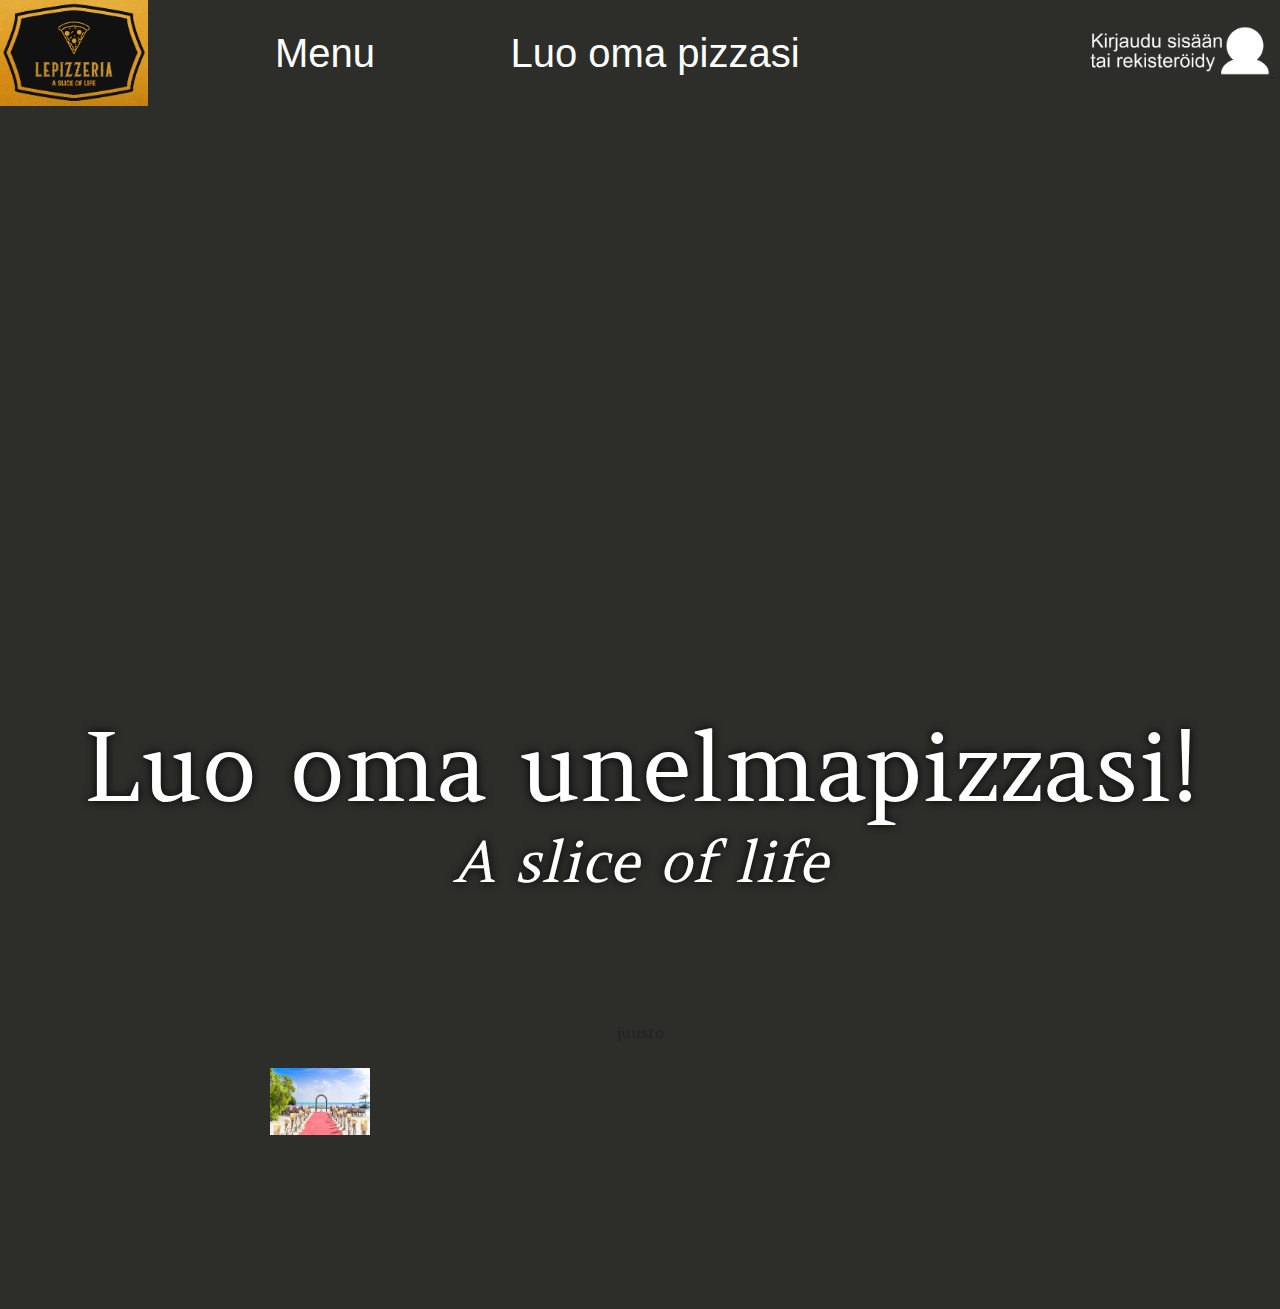
==== site/create_pizza.html @ 6f0106f1 "Update create_pizza.html" ====
<!DOCTYPE html>
<html lang="en">
  <head>
    <meta charset="UTF-8">
    <title>LePizzeria</title>
    <link rel="stylesheet" type="text/css" href="css_main/theme.css"> 
    <link rel="stylesheet" type="text/css" href="./icons/css/all.min.css"> 
    <link href="https://fonts.googleapis.com/css2?family=Aboreto&display=swap" rel="stylesheet">
    <meta name="viewport" content="width=device-width, initial-scale=1">
  </head>
  <body>
    <div class="row">
      <div class="leftCorner">
        <a href="index.html">
          <img src="img/LePizzeriaJPG_2.jpg" width="148" height="106"/>
        </a>
      </div>
      <button class="MenuButton" onclick="HandleEvent('home')">Menu</button>
      <button class="CreateButton" onclick='window-location.replace("create_pizza.html")'>Luo oma pizzasi</button>
      <div id="logged_in_page" class="row_right">
        <p id="username-text">null</p>
        &nbsp;
        &nbsp;
        &nbsp;
        &nbsp;
        <button id="log-out-button" onClick='HandleEvent("log_out")'>&nbsp;&nbsp;&nbsp;&nbsp;&nbsp;&nbsp;&nbsp;&nbsp;&nbsp;&nbsp;&nbsp;&nbsp;</button>
        &nbsp;
        <br>
        <p></p>
      </div>
      <div id="log_in_link" class="row_right">
        <p style="background-color: rgb(73, 73, 73);"></p>     
        <a href="log_in.html">
          <img src="img/user-account-icon.jpg" width="182" height="50">
        </a>
        &nbsp;
        <p style="background-color: rgb(73, 73, 73);"></p>
      </div>
    </div>
    <header class="header">
      <h1 class="heading">
        Luo oma unelmapizzasi!
        <i class="heading-subtext"> A slice of life</i>
      </h1>
    </header> 
    <div class="background1"> 
      <p>juusto</p>
      <div class="leftAlign">
        <img src="img/resort.jpeg" width="100" heigth="100"/>
      </div>
    </div>
    <section class="section">
      <h2 class="sub-heading"></h2>
      <div class="details">
      </div>
      <div class="details">
      </div>
      <div class="details">
      
        <p></p></p>
        <p></p>
      </div>
      <div class="details">
        <p></p>
        <p></p>
      </div>
      <div class="details">
        <p></p>
        <p></p>
      </div>
    </section>
    <script src="js/main.js"></script>
    <script src="./js/smooth-scroll.polyfills.min.js"></script>
    <script defer>
      var scroll = new SmoothScroll('a[href*="#"]');
      var rsvpButton = document.getElementById('rsvpButton')
      rsvpButton.addEventListener('click',hideButton,false);

      function hideButton() {
        rsvpButton.style.display = 'none';
      }   
    </script>
  </body>
</html>
---- site/css_main/theme.css ----
@import url('https://fonts.googleapis.com/css2?family=Aboreto&family=Amethysta&display=swap');

*{
    font-size: 16px;
    color: #222;
}
html, body{
    background-color: #2D2D2A;
    margin: 0;
    height: 100vh;
    text-align: center;
    font-family: "Amethysta", serif;
}
.row {
    display: flex;
    flex-direction: row;
    justify-content: flex-end;
    align-items: center;
    background-color: #2D2D2A;
    background-size: 100px 106px;
    position: relative;
    width: auto;
    height: 106px;
    padding-left: 148px; 
}

.center {
    align-items: center;
}
.pmenu {
    font-size: 40px;
}
.row2 {
    display: flex;
    gap:50px;
    padding-left: 80px;

}

#deliveryDiv {
    width: auto;
    margin: 0 auto;
    box-sizing: border-box;
    padding: 10px;
    margin-bottom: 10px;
}

.normal-text {
    font-size: xx-large;
}

.smaller-text {
    font-size: x-large;
}

.big {
    font-size: 70px;
}

.orange-bg {
    background-color: orange;
}

.image-text-section {
    display: flex;
    flex-direction: row;
    background-color: orange;
}

.image-container,
.text-container {
    flex: 1;
    padding: 20px;
}

.leftAlign,
.rightAlign {
    width: 50%; 
    height: auto;
    box-sizing: border-box;
    padding: 10px;
}

.rightAlign {
    position: relative; 
    text-align: center; 
}

.rightAlign h1 {
    position: absolute;
    top: 50%;
    left: 50%;
    transform: translate(-50%, -50%);
    margin: 0;
    width: 100%;
    font-size: large;
}

.row_right {
    position: absolute;
    bottom: -14px;
    height: 110px;
}

.leftCorner {
    position: absolute;
    top: 0;
    left: 0;
    width: 148px;
    height: 106px;
    cursor: pointer;
}

.MenuButton,
.CreateButton {
    position: absolute;
    top: 1;
    height: 110px;
    border: none;
    border-radius: 10px;
    cursor: pointer;
    font-size: 40px;
    color: white;
}

.MenuButton {
    left: 175px;
    background-color: transparent;
    width: 300px;
}

.CreateButton {
    left: 500px;
    background-color: transparent;
    width: 310px;
}

#username-text {
    color: white;
    font-size: large;
}

#log-out-button {
    background-image: url(../img/Log_out_button.png);
    background-size: cover;
    background-color: rgb(73, 73, 73);;
    border: none;
    width: 125px;
    height: 40px;
    cursor: pointer;
}

.header{
    background-image: url(https://recipesblob.oetker.fi/assets/935bd3d912cf4142a6e456a592f60551/1272x764/hurtig-og-nem-pizza-web.webp);
    background-repeat: no-repeat;
    background-position: 50% 60%;
    background-attachment: scroll;
    background-size: cover;
    height: 40vh;
    margin: 0;
    padding-top: 60vh;
}
.heading {
    color: #ffffff;
    display: block;
    font-family: 'Amethysta', cursive;
    font-size: 6em;
    font-weight: normal;
    text-shadow: 0 0 10px #000;
}
.heading-subtext{
    color: #fff;
    display: block;
    font-family: 'Amethysta', cursive;
    font-size: .6em;
}
.fixed-button{
    background: rgba(20,20,20,.5);
    border-radius: 1em;
    bottom: 1em;
    color: white;
    font-weight: bold;
    padding: 1em;
    position: fixed;
    right: 1em;
    text-decoration: none;
    z-index: 9999;
}
.fixed-button::after{
    content: "\25BE";
    display: block;
    font-size: 28px;
    line-height: 0;
    margin-bottom: 6px;
    margin-top: 10px;
    text-align: center;
}
.fixed-button:active,
.fixed-button:hover{
    background: rgba(20,20,20,.9);
}
.section{
    margin: 0 auto;
    max-width: 600px;
    padding: 1em 2.4em;
}
.sub-heading{
    font-family: 'Amethysta', cursive;
    font-size: 3em;
    margin-top: 2em;
}
.details{
    margin: 0 auto 8em;
}
.details-heading{
    font-weight: bold;
    text-transform: uppercase;
}
.fas {
    font-size: 3em;
    opacity: .8;
}
.resort-image{
    width: 100%
}

.button_link {
    background-color: transparent;
    color: blue;
    border: 0px;
    cursor: pointer;
}

.loader {
    position: absolute;
    left: 50%;
    top: 50%;
    z-index: 1;
    margin: -76px 0 0 -76px;
    border: 16px solid transparent;
    border-top: 16px solid black;
    border-radius: 50%;
    width: 120px;
    height: 120px;
    animation: spin 1.5s linear infinite;
}
.pmenu {
    font-size: 40px;
}
.row2 {
    display: flex;
    gap:50px;
    padding-left: 80px;

}
@keyframes spin {
    0% { transform: rotate(0deg); }
    100% { transform: rotate(360deg); }
}

@media only screen and (max-width: 600px) {
    .heading {
        font-size: 4em;
    }
  }
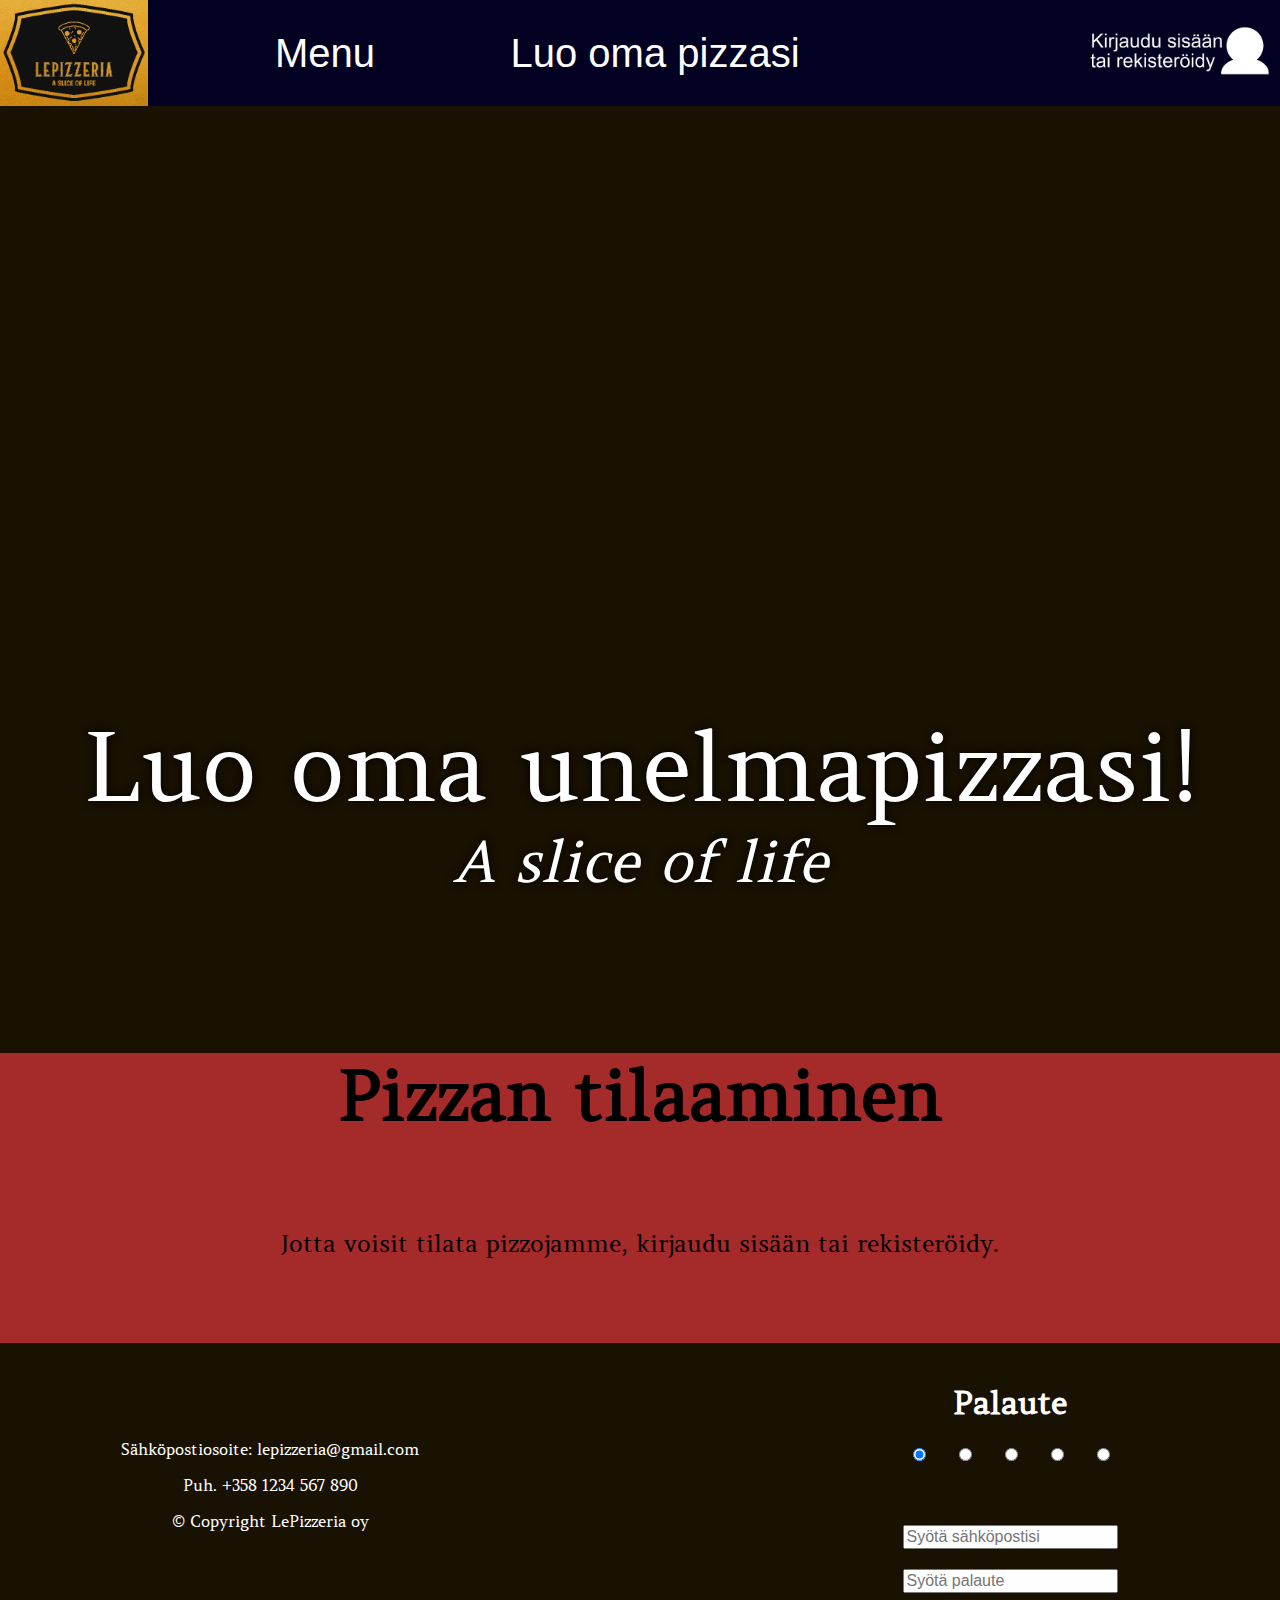
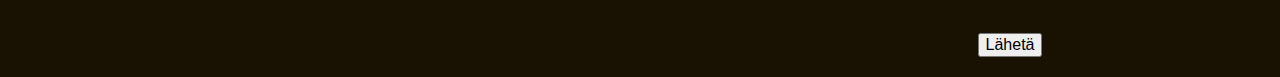
==== commit 1a12e782: "fixes" ====
--- a/site/create_pizza.html
+++ b/site/create_pizza.html
@@ -15,7 +15,7 @@
           <img src="img/LePizzeriaJPG_2.jpg" width="148" height="106"/>
         </a>
       </div>
-      <button class="MenuButton" onclick="HandleEvent('home')">Menu</button>
+      <button class="MenuButton" onclick="HandleEvent('menu')">Menu</button>
       <button class="CreateButton" onclick='window-location.replace("create_pizza.html")'>Luo oma pizzasi</button>
       <div id="logged_in_page" class="row_right">
         <p id="username-text">null</p>
@@ -43,32 +43,109 @@
         <i class="heading-subtext"> A slice of life</i>
       </h1>
     </header> 
-    <div class="background1"> 
-      <p>juusto</p>
-      <div class="leftAlign">
-        <img src="img/resort.jpeg" width="100" heigth="100"/>
+    <section class="center" style="background-color: brown;">
+      <h1 class="big">Pizzan tilaaminen</h1>
+      <br>
+      <form id="pizza_form_1" onsubmit="return false">
+          <p class="normal-text">Valitse pizza</p>
+          <select id="pizza_order_dropdown" name="pizzas" size="1"'>
+              <option value="null" selected>Valitse pizza</option>
+              <option value="pizza_1" >Napoletana</option>
+              <option value="pizza_2">Margherita</option>
+              <option value="pizza_3">Al taglio</option>
+              <option value="pizza_4">Caprese</option>
+              <option value="pizza_5">Alla diavola</option>
+          </select>
+          <p class="normal-text">Valitse määrä</p>
+          <input id="amount_field" type="number" value="1" placeholder="Syötä määrä"/>
+          <p class="normal-text">Erityisruokavaliot</p>
+          <input id="gluten-free" type="checkbox" name="gluten-free"/>
+          <label for="gluten-free">Gluteeniton pohja (+2€)</label>
+          <p class="normal-text">Lisätiedot</p>
+          <input style="width: 350px;" id="additional" type="text" value="" placeholder="Haluatko esim. lisätäytteitä tai juoman?" />
+          <br>
+          <br>
+          <br>
+          <input type="submit" onclick='HandleEvent("order_pizza_next")' value="Seuraava">
+      </form>
+
+      <div id="pizza_form_3" style="display: none;">
+          <p class="normal-text">Yhteenveto</p>
+          <p class="smaller-text" id="item"></p>
+          <p class="smaller-text" id="amount_final"></p>
+          <p class="smaller-text" id="special"></p>
+          <p class="smaller-text" id="total"></p>
+          <br>
+          <p class="smaller-text" id="delivery-time"></p>
+          <br>
+          <button onclick="HandleEvent('Order')">Lisää ostoskoriin</button>
       </div>
+
+      <div id="loader" class="loader" style="display: none;"></div>
+
+      <div id="order-finish" style="display: none;">
+        <p class="smaller-text">Tilaus lisättiin ostoskoriin onnistuneesti</p>
+        <button class="button_link" onclick="window-location.replace('ostoskori.html')">Ostoskoriin</button>
+        <br>
+        <br>
+        <button class="button_link" onclick="window-location.replace('index.html')">Palaa takaisin</button>
+      </div>
+
+      <div id="not_logged_in" style="display: none;">
+        <p class="smaller-text">Jotta voisit tilata pizzojamme, kirjaudu sisään tai rekisteröidy.</p>
+      </div>
+      <br>
+      <br>
+      <br>
+  </section>
+  <section class="feedback-section">
+    <div class="text-container1">
+      <br>
+      <br>
+      <br>
+      <p style="color:white"> Sähköpostiosoite: lepizzeria@gmail.com</p> 
+      <p style="color:white"> Puh. +358 1234 567 890</p> 
+      <p style="color:white"> © Copyright LePizzeria oy</p> 
     </div>
-    <section class="section">
-      <h2 class="sub-heading"></h2>
-      <div class="details">
-      </div>
-      <div class="details">
-      </div>
-      <div class="details">
-      
-        <p></p></p>
-        <p></p>
-      </div>
-      <div class="details">
-        <p></p>
-        <p></p>
-      </div>
-      <div class="details">
-        <p></p>
-        <p></p>
-      </div>
-    </section>
+    <div class="text-container2">
+      <h1></h1>
+      <h1 class="normal-text" style="color:white" >Palaute</h1>
+      <form class="feedback" onsubmit="HandleEvent('sendfeedback')">
+        <div class="rating">
+          <input type="radio" id="1" name="rating" value="1" onchange="handleRatingChange(1)" checked>
+          <label for="1" title="1 star"></label>
+          &nbsp;
+          &nbsp;
+          <input type="radio" id="2" name="rating" value="2" onchange="handleRatingChange(2)">
+          <label for="2" title="2 star"></label>
+          &nbsp;
+          &nbsp;
+          <input type="radio" id="3" name="rating" value="3" onchange="handleRatingChange(3)">
+          <label for="3" title="3 star"></label>
+          &nbsp;
+          &nbsp;
+          <input type="radio" id="4" name="rating" value="4" onchange="handleRatingChange(4)">
+          <label for="4" title="4 star"></label>
+          &nbsp;
+          &nbsp;
+          <input type="radio" id="5" name="rating" value="5" onchange="handleRatingChange(5)">
+          <label for="5" title="5 star"></label>
+        </div>
+        <br>
+        <br>
+        <br>
+        <input type="email" required id="sahkoposti" placeholder="Syötä sähköpostisi" onchange="HandleEvent('hidetext')">
+        <br>
+        <br>
+        <input type="text" id="viesti" value="" placeholder="Syötä palaute" onchange="HandleEvent('hidetext')">
+        <br>
+        
+        <br>
+        <br>
+        <input type="submit" value="Lähetä" > 
+      </form>
+    </div>
+  </section>
     <script src="js/main.js"></script>
     <script src="./js/smooth-scroll.polyfills.min.js"></script>
     <script defer>
--- a/site/css_main/theme.css
+++ b/site/css_main/theme.css
@@ -2,10 +2,10 @@
 
 *{
     font-size: 16px;
-    color: #222;
+    color: black;
 }
 html, body{
-    background-color: #2D2D2A;
+    background-color: #191102;
     margin: 0;
     height: 100vh;
     text-align: center;
@@ -16,25 +16,21 @@
     flex-direction: row;
     justify-content: flex-end;
     align-items: center;
-    background-color: #2D2D2A;
+    background-color: #020122;
     background-size: 100px 106px;
     position: relative;
     width: auto;
     height: 106px;
     padding-left: 148px; 
 }
+.sticky {
+    position: sticky;
+    top: 0;
+    width: 100%;
+}
 
 .center {
     align-items: center;
-}
-.pmenu {
-    font-size: 40px;
-}
-.row2 {
-    display: flex;
-    gap:50px;
-    padding-left: 80px;
-
 }
 
 #deliveryDiv {
@@ -64,13 +60,46 @@
 .image-text-section {
     display: flex;
     flex-direction: row;
-    background-color: orange;
+    background-color: #191102;
+}
+.image-text-section2 {
+    display: flex;
+    flex-direction: row;
+    background-color: #510D0A;
 }
 
 .image-container,
 .text-container {
     flex: 1;
     padding: 20px;
+
+}
+.text-container {
+  text-align: left;
+  padding-left: 220px;
+    
+}
+.feedback-section {
+    background-color: #191102;
+    display: flex;
+    flex-direction: row;
+    
+}
+.feedback {
+    align-items: center;
+    text-align: center;
+    left: 200px;   
+}
+
+
+.text-container1,
+.text-container2 {
+    flex: 1;
+    padding: 20px;
+
+}
+.text-container2 {
+  padding-left: 220px;
 }
 
 .leftAlign,
@@ -97,6 +126,7 @@
 }
 
 .row_right {
+    position: inherit;
     position: absolute;
     bottom: -14px;
     height: 110px;
@@ -143,7 +173,7 @@
 #log-out-button {
     background-image: url(../img/Log_out_button.png);
     background-size: cover;
-    background-color: rgb(73, 73, 73);;
+    background-color: #020122;
     border: none;
     width: 125px;
     height: 40px;
@@ -249,17 +279,29 @@
 }
 .row2 {
     display: flex;
-    gap:50px;
-    padding-left: 80px;
+    flex-direction: row;
+    width: auto;
+    height: auto;
+}
+.pvalinta {
+    color:white;
 
 }
 @keyframes spin {
     0% { transform: rotate(0deg); }
     100% { transform: rotate(360deg); }
 }
-
+.pimg {
+    flex: 1;
+    padding: auto;
+    width: auto;
+    min-width: 50px;
+}
+.virhelahetys {
+    color:rgb(255, 120, 57);
+}
 @media only screen and (max-width: 600px) {
     .heading {
         font-size: 4em;
     }
-  }
+  }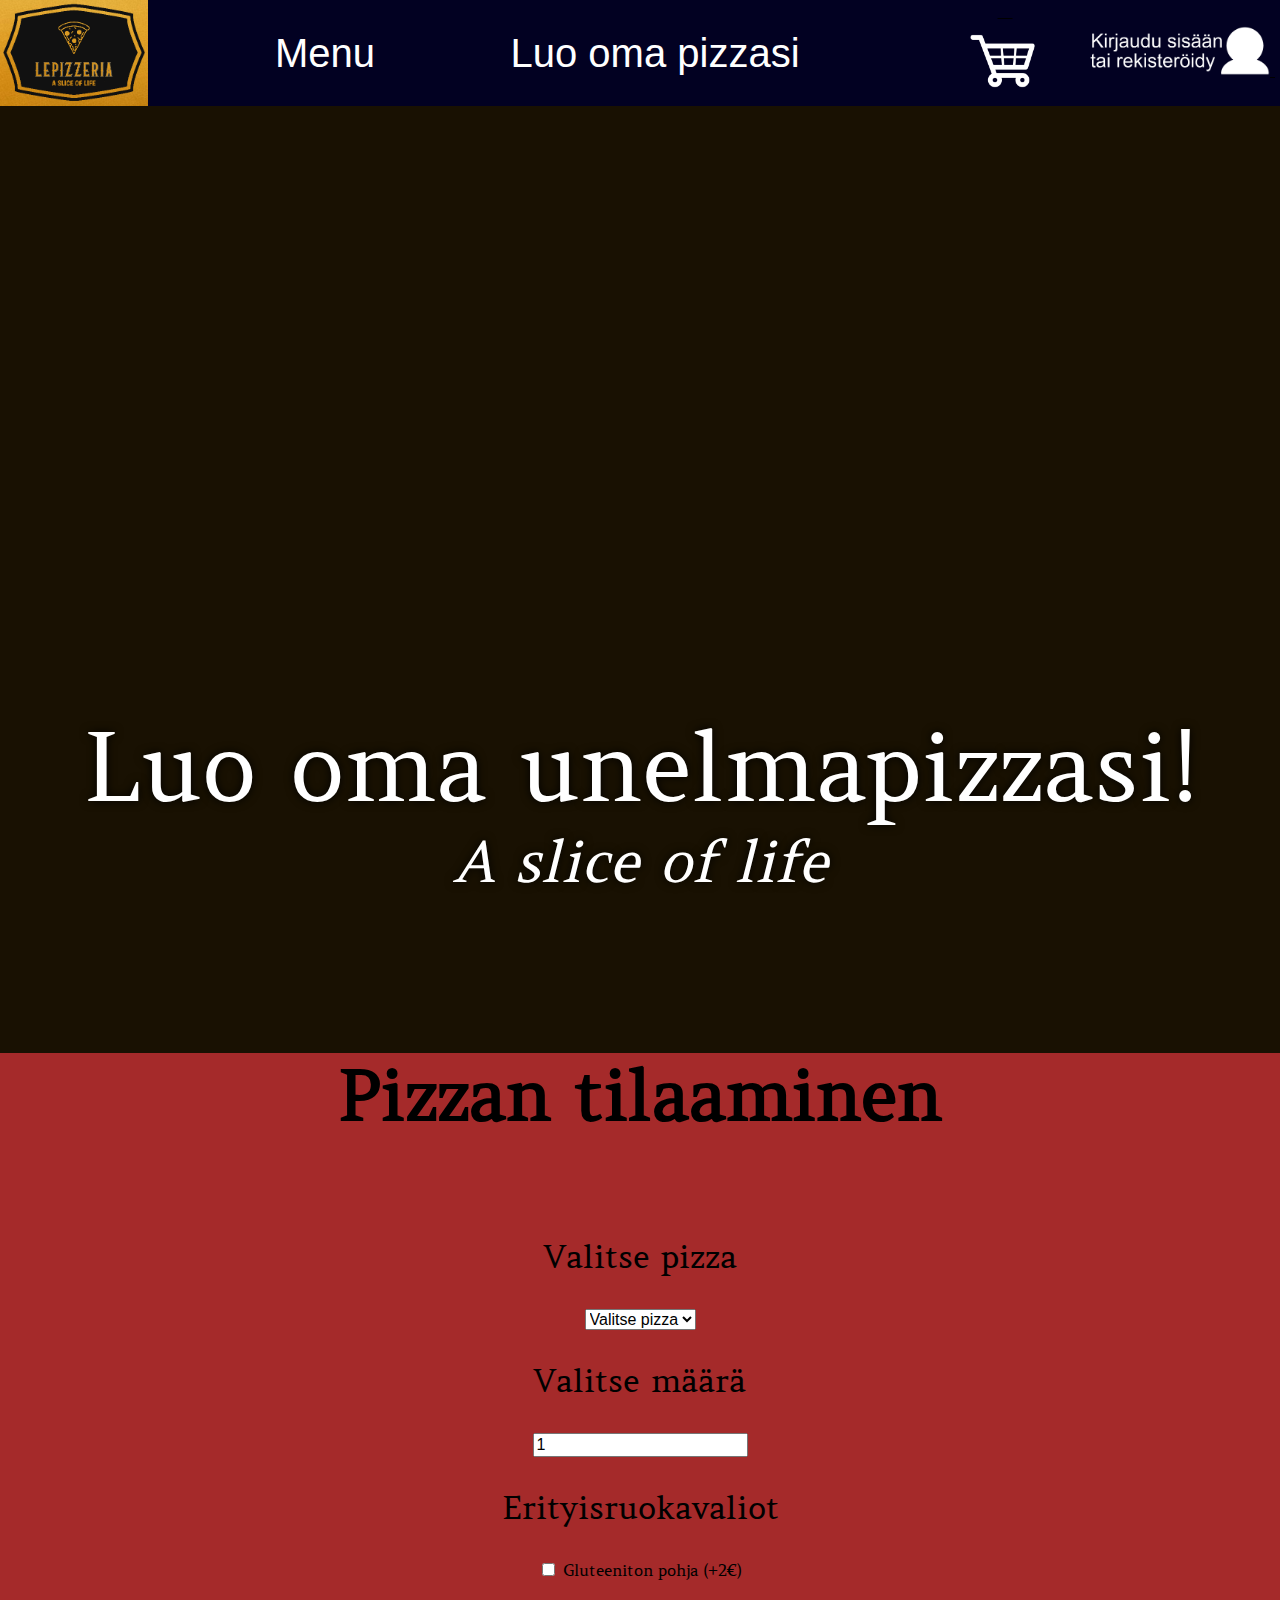
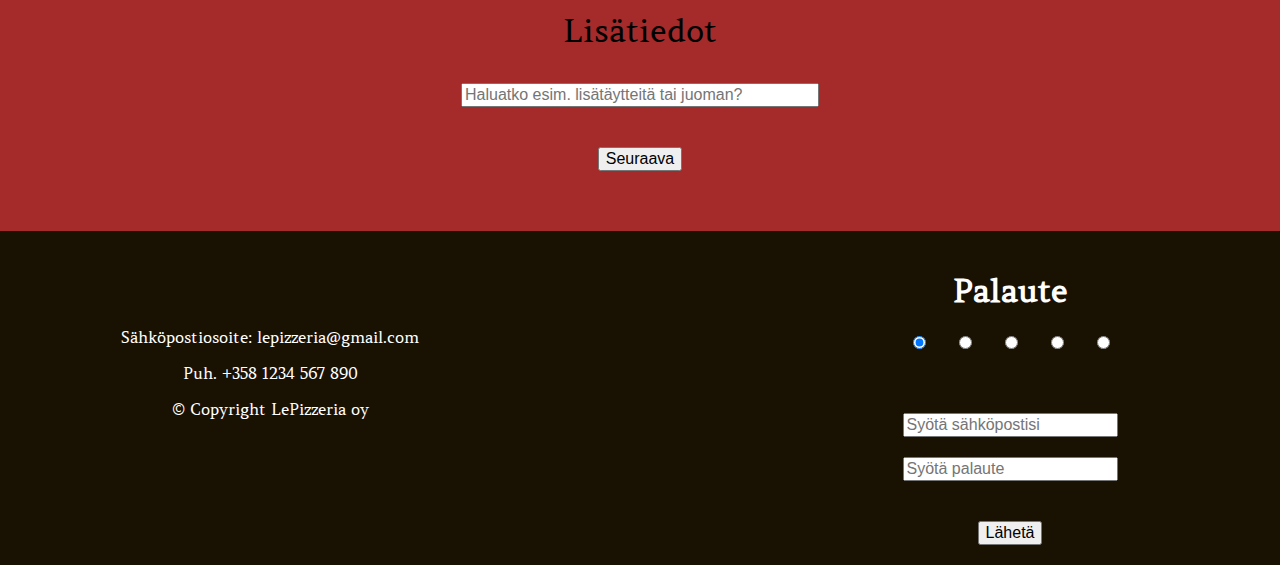
==== commit 034cabc3: "Fixes" ====
--- a/site/create_pizza.html
+++ b/site/create_pizza.html
@@ -17,6 +17,36 @@
       </div>
       <button class="MenuButton" onclick="HandleEvent('menu')">Menu</button>
       <button class="CreateButton" onclick='window-location.replace("create_pizza.html")'>Luo oma pizzasi</button>
+      <a href="ostoskori.html" style="cursor: pointer;">
+        &nbsp;
+        &nbsp;
+        <div id="amount_text" style="color: white; font-size: large; line-height: 50%;"></div>
+        <img src="img/Cart.png" width="80px" height="80px">
+      </a>
+      &nbsp;
+      &nbsp;
+      &nbsp;
+      &nbsp;
+      &nbsp;
+      &nbsp;
+      &nbsp;
+      &nbsp;
+      &nbsp;
+      &nbsp;
+      &nbsp;
+      &nbsp;
+      &nbsp;
+      &nbsp;
+      &nbsp;
+      &nbsp;
+      &nbsp;
+      &nbsp;
+      &nbsp;
+      &nbsp;
+      &nbsp;
+      &nbsp;
+      &nbsp;
+      &nbsp;
       <div id="logged_in_page" class="row_right">
         <p id="username-text">null</p>
         &nbsp;
@@ -110,7 +140,7 @@
     <div class="text-container2">
       <h1></h1>
       <h1 class="normal-text" style="color:white" >Palaute</h1>
-      <form class="feedback" onsubmit="HandleEvent('sendfeedback')">
+      <form class="feedback" onsubmit="sendfeedback()">
         <div class="rating">
           <input type="radio" id="1" name="rating" value="1" onchange="handleRatingChange(1)" checked>
           <label for="1" title="1 star"></label>
@@ -134,10 +164,10 @@
         <br>
         <br>
         <br>
-        <input type="email" required id="sahkoposti" placeholder="Syötä sähköpostisi" onchange="HandleEvent('hidetext')">
+        <input type="email" required id="sahkoposti" placeholder="Syötä sähköpostisi">
         <br>
         <br>
-        <input type="text" id="viesti" value="" placeholder="Syötä palaute" onchange="HandleEvent('hidetext')">
+        <input type="text" id="viesti" value="" placeholder="Syötä palaute">
         <br>
         
         <br>
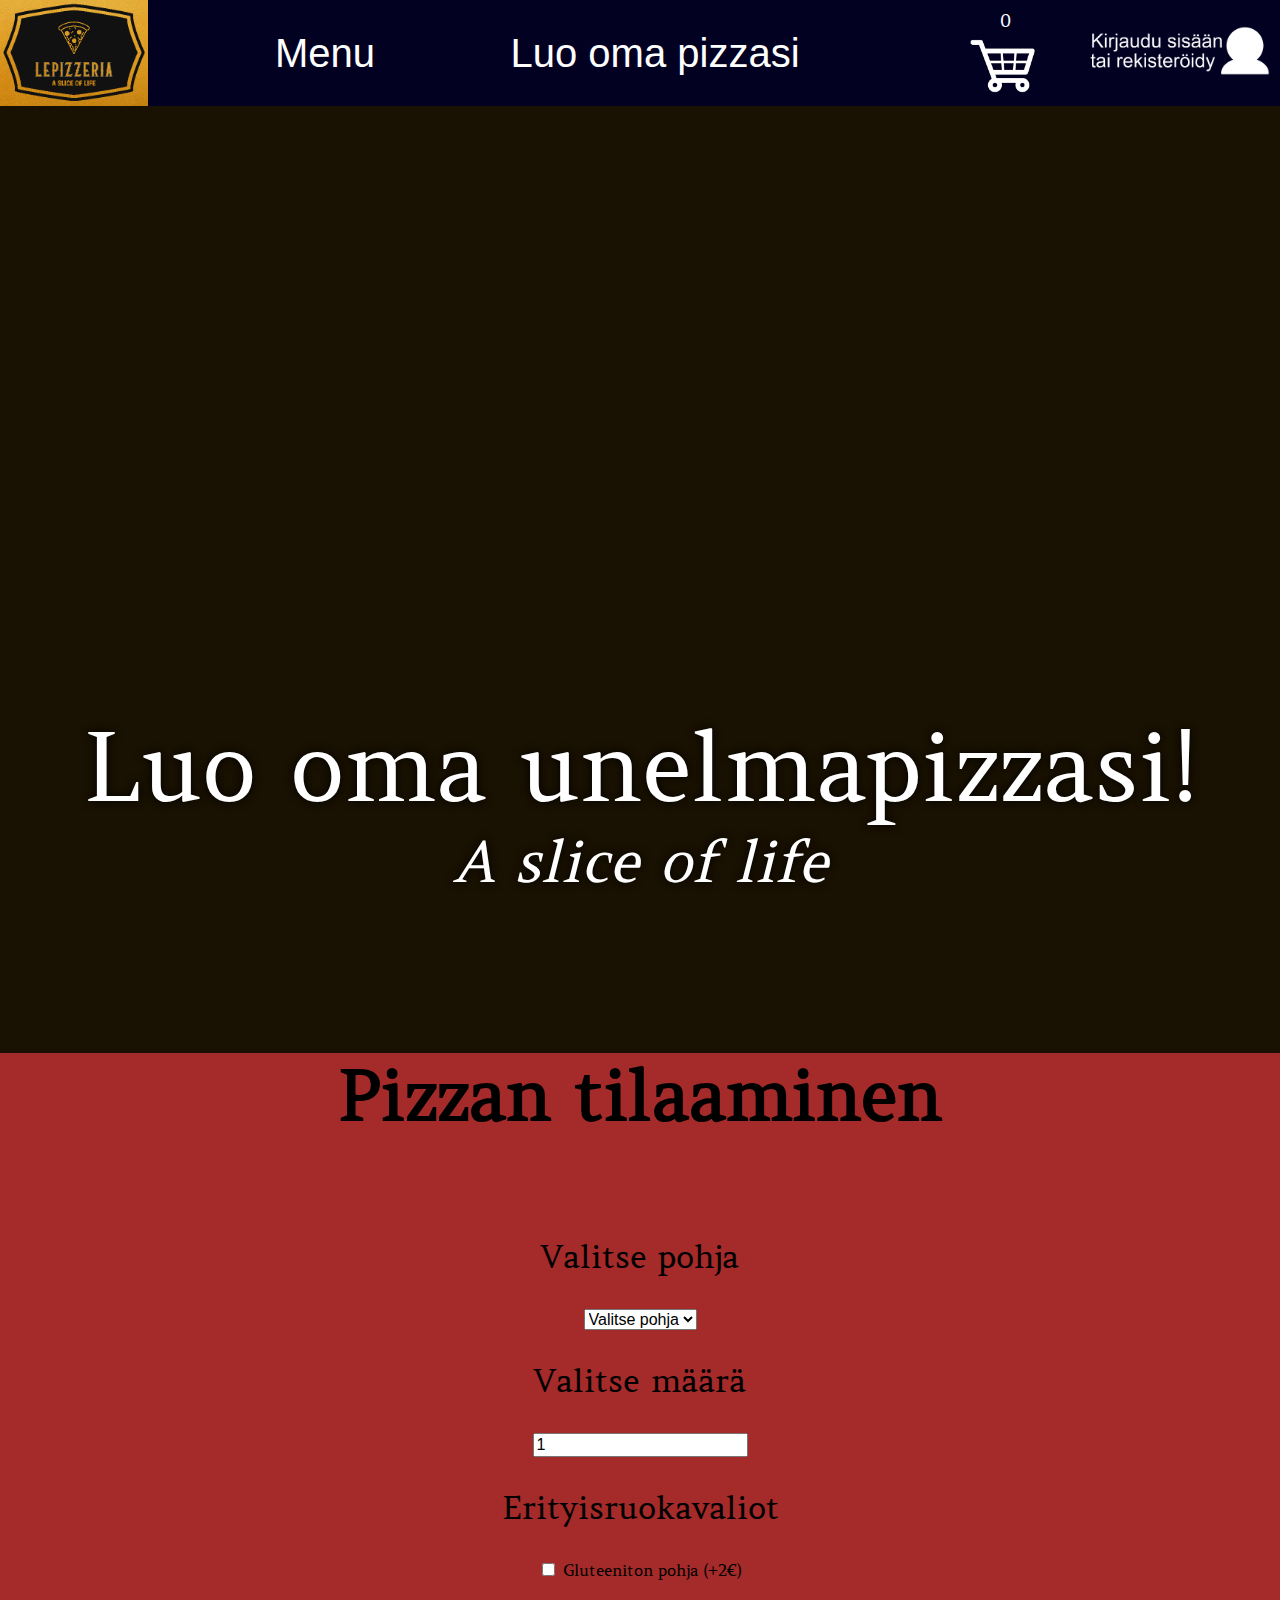
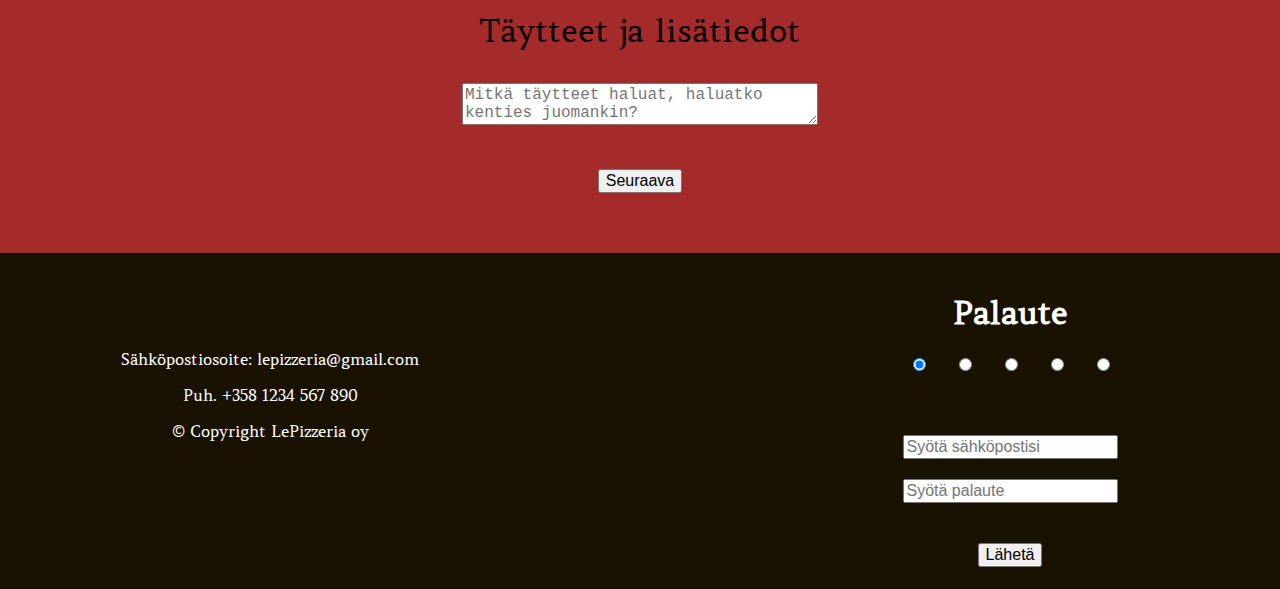
==== commit 9d7f1e56: "update" ====
--- a/site/create_pizza.html
+++ b/site/create_pizza.html
@@ -77,26 +77,23 @@
       <h1 class="big">Pizzan tilaaminen</h1>
       <br>
       <form id="pizza_form_1" onsubmit="return false">
-          <p class="normal-text">Valitse pizza</p>
+          <p class="normal-text">Valitse pohja</p>
           <select id="pizza_order_dropdown" name="pizzas" size="1"'>
-              <option value="null" selected>Valitse pizza</option>
-              <option value="pizza_1" >Napoletana</option>
-              <option value="pizza_2">Margherita</option>
-              <option value="pizza_3">Al taglio</option>
-              <option value="pizza_4">Caprese</option>
-              <option value="pizza_5">Alla diavola</option>
+              <option value="null" selected>Valitse pohja</option>
+              <option value="pizza_1" >Vehnä</option>
+              <option value="pizza_2">Ruis</option>
           </select>
           <p class="normal-text">Valitse määrä</p>
           <input id="amount_field" type="number" value="1" placeholder="Syötä määrä"/>
           <p class="normal-text">Erityisruokavaliot</p>
           <input id="gluten-free" type="checkbox" name="gluten-free"/>
           <label for="gluten-free">Gluteeniton pohja (+2€)</label>
-          <p class="normal-text">Lisätiedot</p>
-          <input style="width: 350px;" id="additional" type="text" value="" placeholder="Haluatko esim. lisätäytteitä tai juoman?" />
+          <p class="normal-text">Täytteet ja lisätiedot</p>
+          <textarea style="width: 350px;" id="additional" value="" placeholder="Mitkä täytteet haluat, haluatko kenties juomankin?" required></textarea>
           <br>
           <br>
           <br>
-          <input type="submit" onclick='HandleEvent("order_pizza_next")' value="Seuraava">
+          <input type="submit" onclick='HandleEvent("order_custom_pizza_next")' value="Seuraava">
       </form>
 
       <div id="pizza_form_3" style="display: none;">
@@ -108,7 +105,7 @@
           <br>
           <p class="smaller-text" id="delivery-time"></p>
           <br>
-          <button onclick="HandleEvent('Order')">Lisää ostoskoriin</button>
+          <button onclick="HandleEvent('Order_Custom')">Lisää ostoskoriin</button>
       </div>
 
       <div id="loader" class="loader" style="display: none;"></div>
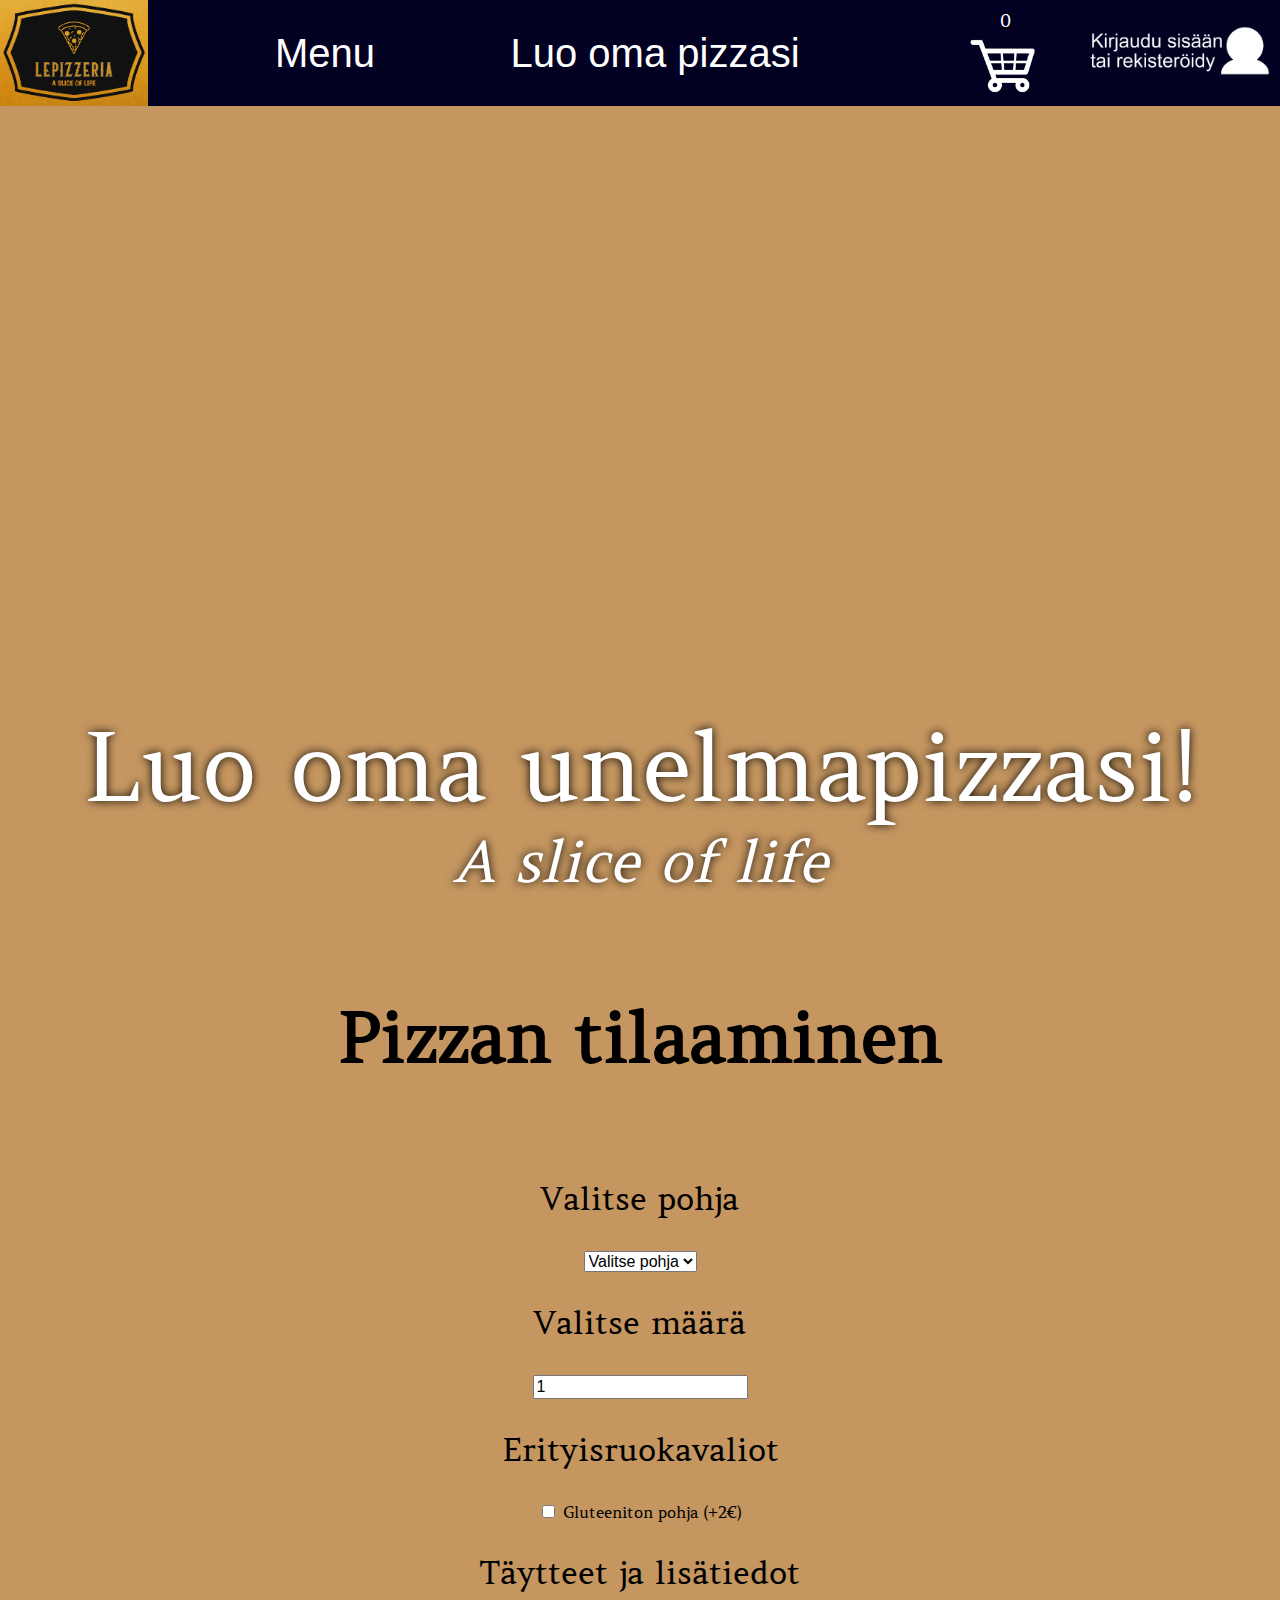
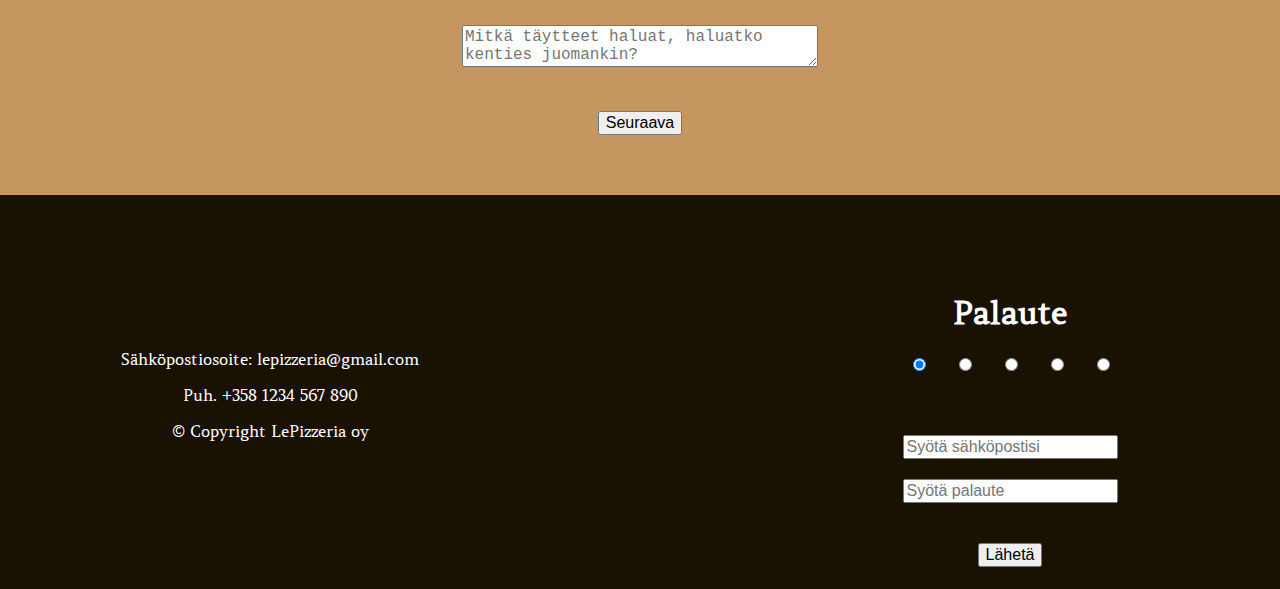
==== commit ca987bd3: "fix" ====
--- a/site/create_pizza.html
+++ b/site/create_pizza.html
@@ -67,13 +67,13 @@
         <p style="background-color: rgb(73, 73, 73);"></p>
       </div>
     </div>
-    <header class="header">
+    <header class="header" style="background-color: rgb(197, 150, 96) !important;">
       <h1 class="heading">
         Luo oma unelmapizzasi!
         <i class="heading-subtext"> A slice of life</i>
       </h1>
     </header> 
-    <section class="center" style="background-color: brown;">
+    <section class="center" style="background-color: rgb(197, 150, 96); top: -58px; position: relative;">
       <h1 class="big">Pizzan tilaaminen</h1>
       <br>
       <form id="pizza_form_1" onsubmit="return false">
@@ -107,16 +107,18 @@
           <br>
           <button onclick="HandleEvent('Order_Custom')">Lisää ostoskoriin</button>
       </div>
+    
+      <div id="loader" class="loader" style="display: none; bottom: -25px; position: relative;"></div>
 
-      <div id="loader" class="loader" style="display: none;"></div>
-
-      <div id="order-finish" style="display: none;">
-        <p class="smaller-text">Tilaus lisättiin ostoskoriin onnistuneesti</p>
-        <button class="button_link" onclick="window-location.replace('ostoskori.html')">Ostoskoriin</button>
-        <br>
-        <br>
-        <button class="button_link" onclick="window-location.replace('index.html')">Palaa takaisin</button>
-      </div>
+      <section>
+        <div id="order-finish" style="display: none;">
+          <p class="smaller-text">Tilaus lisättiin ostoskoriin onnistuneesti</p>
+          <button class="button_link" onclick="window-location.replace('ostoskori.html')">Ostoskoriin</button>
+          <br>
+          <br>
+          <button class="button_link" onclick="window-location.replace('index.html')">Palaa takaisin</button>
+        </div>
+      </section>
 
       <div id="not_logged_in" style="display: none;">
         <p class="smaller-text">Jotta voisit tilata pizzojamme, kirjaudu sisään tai rekisteröidy.</p>
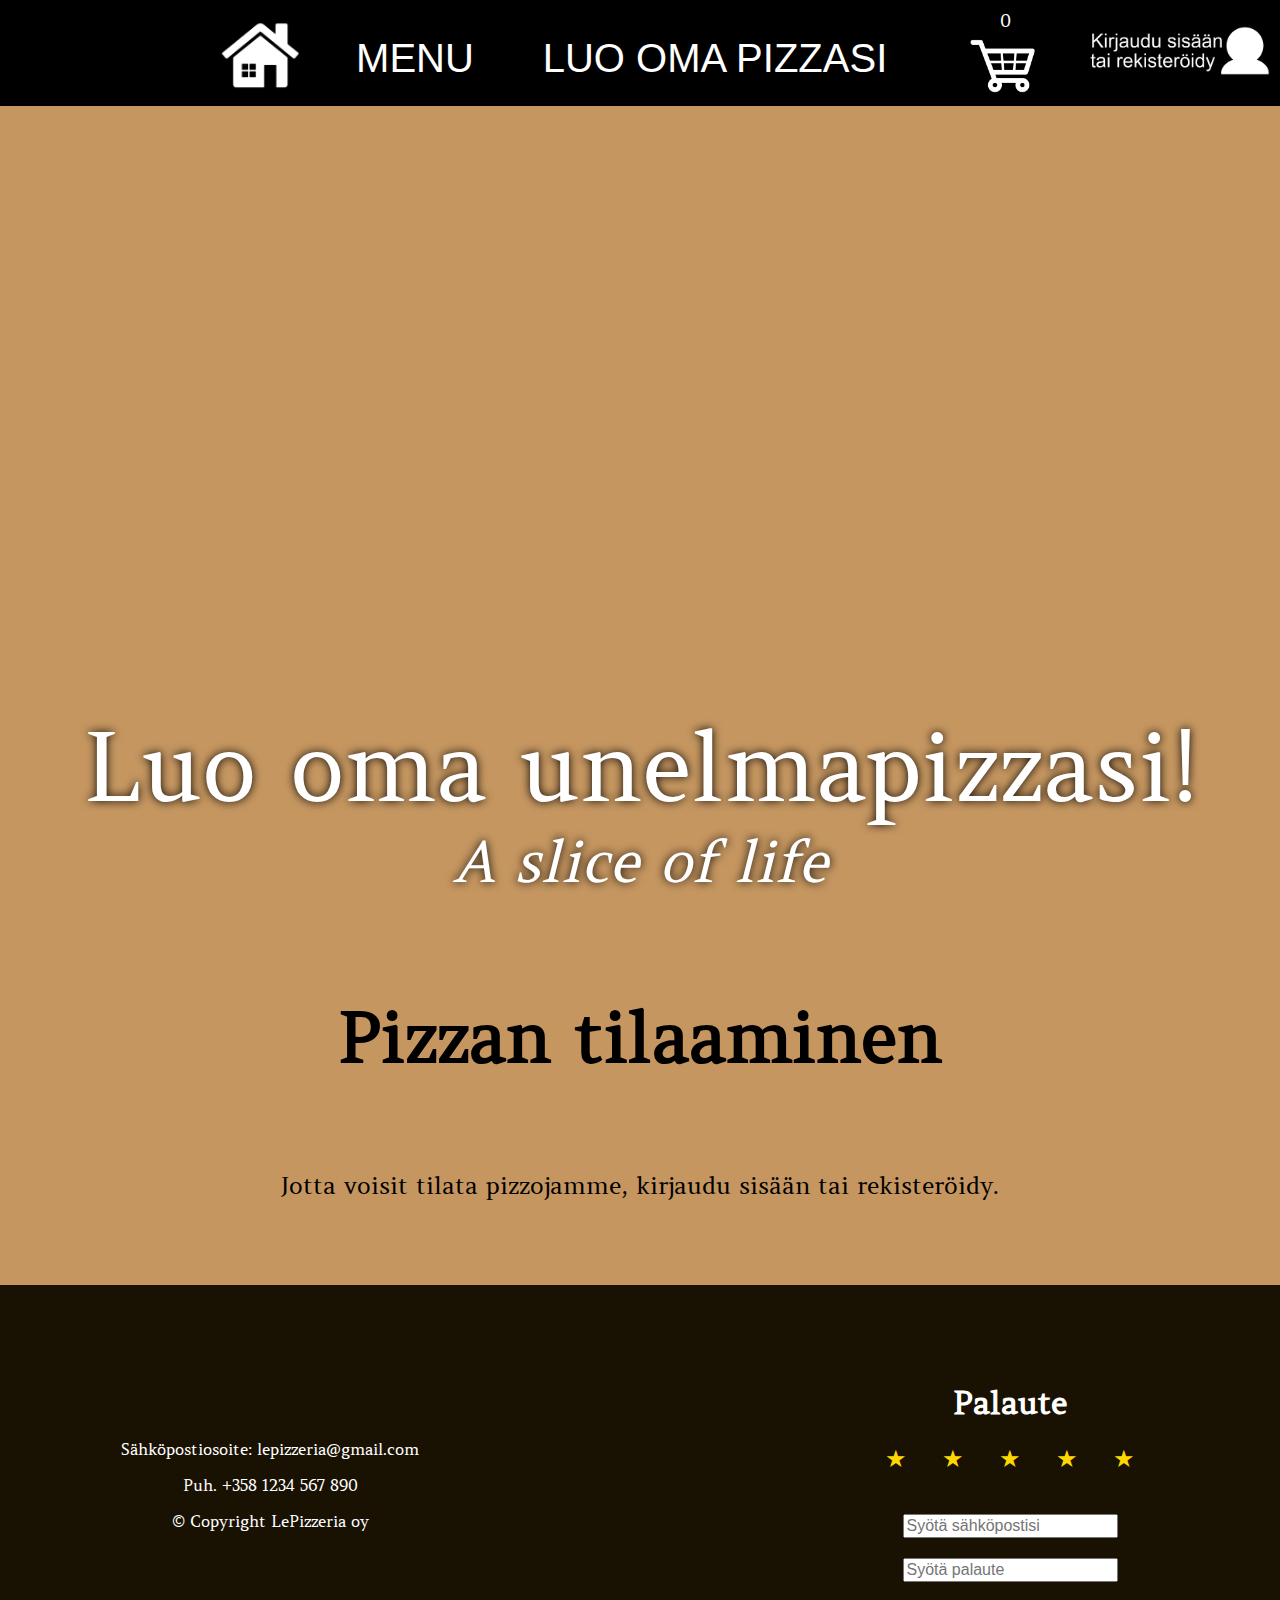
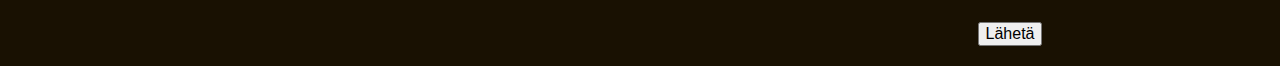
==== commit d4240813: "lol" ====
--- a/site/create_pizza.html
+++ b/site/create_pizza.html
@@ -11,12 +11,11 @@
   <body>
     <div class="row">
       <div class="leftCorner">
-        <a href="index.html">
-          <img src="img/LePizzeriaJPG_2.jpg" width="148" height="106"/>
-        </a>
       </div>
-      <button class="MenuButton" onclick="HandleEvent('menu')">Menu</button>
-      <button class="CreateButton" onclick='window-location.replace("create_pizza.html")'>Luo oma pizzasi</button>
+      <img src="img/koti.png" class="HomeButton" onclick="HandleEvent('home')">
+      <button class="MenuButton" onclick="HandleEvent('menu')">MENU</button>
+
+      <button style="width:500px;" class="CreateButton" onclick='window-location.replace("create_pizza.html")'>LUO OMA PIZZASI</button>
       <a href="ostoskori.html" style="cursor: pointer;">
         &nbsp;
         &nbsp;
@@ -59,12 +58,12 @@
         <p></p>
       </div>
       <div id="log_in_link" class="row_right">
-        <p style="background-color: rgb(73, 73, 73);"></p>     
+        <p style="background-color: #020122;"></p>     
         <a href="log_in.html">
           <img src="img/user-account-icon.jpg" width="182" height="50">
         </a>
         &nbsp;
-        <p style="background-color: rgb(73, 73, 73);"></p>
+        <p style="background-color: #020122;"></p>
       </div>
     </div>
     <header class="header" style="background-color: rgb(197, 150, 96) !important;">
@@ -89,7 +88,7 @@
           <input id="gluten-free" type="checkbox" name="gluten-free"/>
           <label for="gluten-free">Gluteeniton pohja (+2€)</label>
           <p class="normal-text">Täytteet ja lisätiedot</p>
-          <textarea style="width: 350px;" id="additional" value="" placeholder="Mitkä täytteet haluat, haluatko kenties juomankin?" required></textarea>
+          <textarea style="width: 350px;" id="additional" placeholder="Mitkä täytteet haluat, haluatko kenties juomankin?" required></textarea>
           <br>
           <br>
           <br>
--- a/site/css_main/theme.css
+++ b/site/css_main/theme.css
@@ -16,7 +16,7 @@
     flex-direction: row;
     justify-content: flex-end;
     align-items: center;
-    background-color: #020122;
+    background-color: black;
     background-size: 100px 106px;
     position: relative;
     width: auto;
@@ -140,7 +140,8 @@
     height: 106px;
     cursor: pointer;
 }
-
+.Logo,
+.HomeButton,
 .MenuButton,
 .CreateButton {
     position: absolute;
@@ -152,17 +153,33 @@
     font-size: 40px;
     color: white;
 }
-
+.Logo {
+    padding-right: 1640px;
+    background-color: transparent;
+    width: 250px;
+    height:auto;
+    cursor: default;
+}
+.HomeButton {
+    
+    left: 210px;
+    background-color: transparent;
+    width: 100px;
+    height: 100px;
+}
 .MenuButton {
-    left: 175px;
+    left: 265px;
     background-color: transparent;
     width: 300px;
-}
-
+    top:3px;
+    
+
+}
 .CreateButton {
-    left: 500px;
+    left: 465px;
     background-color: transparent;
     width: 310px;
+    top:3px;
 }
 
 #username-text {
@@ -178,6 +195,7 @@
     width: 125px;
     height: 40px;
     cursor: pointer;
+   
 }
 
 .header{
@@ -300,6 +318,38 @@
 .virhelahetys {
     color:rgb(255, 120, 57);
 }
+
+.rating {
+    display: inline-block;
+  }
+  
+  .rating input {
+    display: none;
+  }
+  
+  .rating label {
+    font-size: 24px;
+    color: #ddd;
+    cursor: pointer;
+    padding: 5px;
+  }
+  
+  .rating label:before {
+    content: "\2605";
+  }
+  
+  .rating input:checked ~ label {
+    color: #ffd700;
+  }
+  
+  /* Rating Text Styles */
+  .rating-text {
+    margin-top: 10px;
+    color: white;
+    font-size: 16px;
+  }
+    
+
 @media only screen and (max-width: 600px) {
     .heading {
         font-size: 4em;
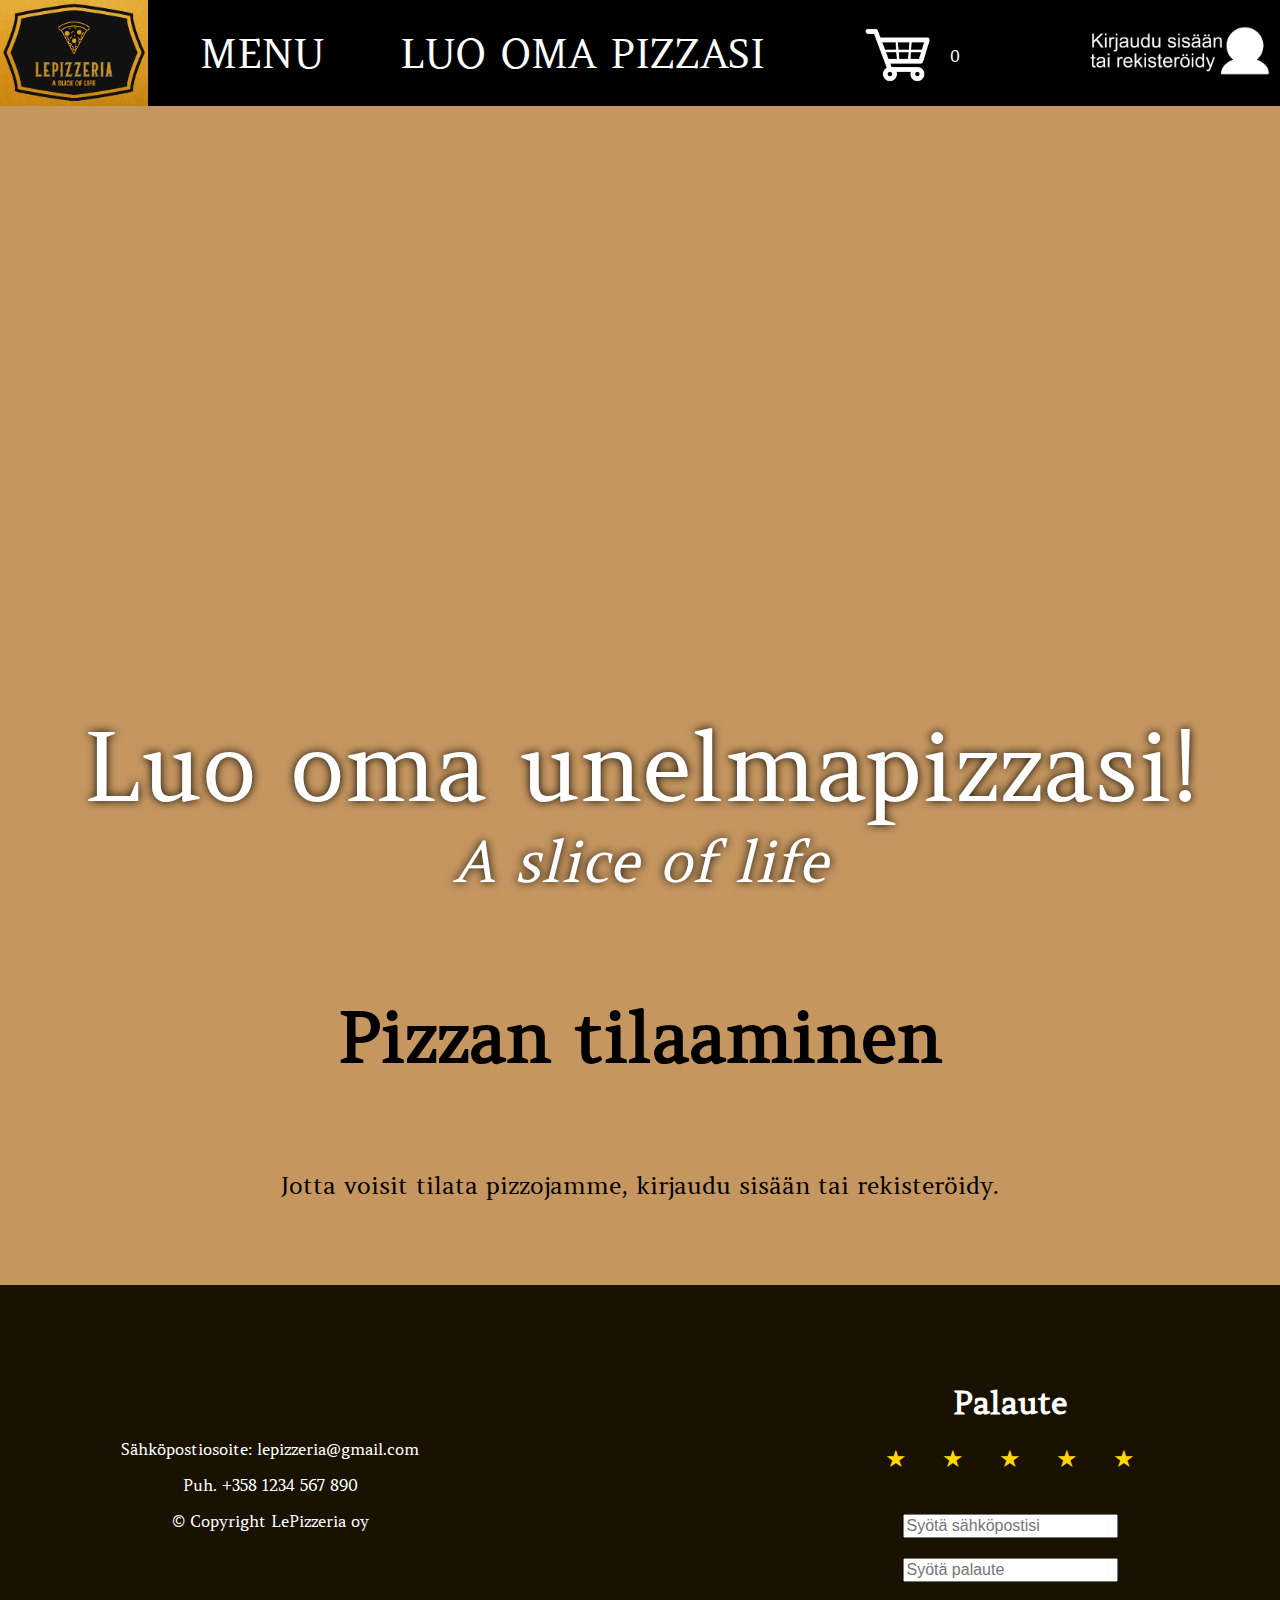
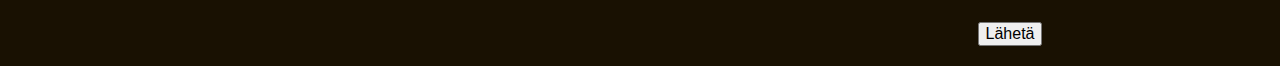
==== commit 99315b63: "Fix to navbar" ====
--- a/site/create_pizza.html
+++ b/site/create_pizza.html
@@ -12,48 +12,38 @@
     <div class="row">
       <div class="leftCorner">
       </div>
-      <img src="img/koti.png" class="HomeButton" onclick="HandleEvent('home')">
-      <button class="MenuButton" onclick="HandleEvent('menu')">MENU</button>
+      <div class="topbar"> </div>
 
-      <button style="width:500px;" class="CreateButton" onclick='window-location.replace("create_pizza.html")'>LUO OMA PIZZASI</button>
-      <a href="ostoskori.html" style="cursor: pointer;">
-        &nbsp;
-        &nbsp;
-        <div id="amount_text" style="color: white; font-size: large; line-height: 50%;"></div>
-        <img src="img/Cart.png" width="80px" height="80px">
+      <!-- KOTI NAPPI--> 
+      <a href="index.html">
+        <img src="img/LePizzeriaJPG_2.jpg" class="HomeButton"> 
       </a>
-      &nbsp;
-      &nbsp;
-      &nbsp;
-      &nbsp;
-      &nbsp;
-      &nbsp;
-      &nbsp;
-      &nbsp;
-      &nbsp;
-      &nbsp;
-      &nbsp;
-      &nbsp;
-      &nbsp;
-      &nbsp;
-      &nbsp;
-      &nbsp;
-      &nbsp;
-      &nbsp;
-      &nbsp;
-      &nbsp;
-      &nbsp;
-      &nbsp;
-      &nbsp;
-      &nbsp;
+
+      <!-- MENU NAPPI-->
+      <a href="menu.html">
+        <p class="MenuButton">MENU</p> 
+      </a>
+
+      <!-- LUO OMA PIZZASI NAPPI-->
+      <a href="create_pizza.html">
+        <p class="CreateButton">LUO OMA PIZZASI</p> 
+      </a>
+
+      <!--OSTOSKORI-->
+      
+        <div>
+          <p id="amount_text" class="CartNum" style="color: white;"></p>
+          <a href="ostoskori.html">
+            <img src="img/Cart.png" class="CartButton">
+          </a>
+        </div>
+
+      
       <div id="logged_in_page" class="row_right">
         <p id="username-text">null</p>
-        &nbsp;
-        &nbsp;
-        &nbsp;
-        &nbsp;
+      
         <button id="log-out-button" onClick='HandleEvent("log_out")'>&nbsp;&nbsp;&nbsp;&nbsp;&nbsp;&nbsp;&nbsp;&nbsp;&nbsp;&nbsp;&nbsp;&nbsp;</button>
-        &nbsp;
+ 
         <br>
         <p></p>
       </div>
--- a/site/css_main/theme.css
+++ b/site/css_main/theme.css
@@ -140,11 +140,31 @@
     height: 106px;
     cursor: pointer;
 }
-.Logo,
+.topbar,
+.CartNum,
+.CartButton,
 .HomeButton,
 .MenuButton,
+.HomeButton,
+.CreateButton{
+    position:absolute;
+}
+.topbar {
+    background-color: black;
+    width: 1920px;
+    height:106px;
+}
+.CartNum {
+    right:320px;
+    top: 30px;
+}
+.CartButton{
+    width:80px; 
+    height:80px;
+    right:340px;
+    top:15px;
+}
 .CreateButton {
-    position: absolute;
     top: 1;
     height: 110px;
     border: none;
@@ -153,33 +173,25 @@
     font-size: 40px;
     color: white;
 }
-.Logo {
-    padding-right: 1640px;
-    background-color: transparent;
-    width: 250px;
-    height:auto;
-    cursor: default;
-}
 .HomeButton {
-    
-    left: 210px;
-    background-color: transparent;
-    width: 100px;
-    height: 100px;
+    left: 0px;
+    top: 0px;
+    width: 148px;
+    height: auto;
+    cursor: pointer;
+
 }
 .MenuButton {
-    left: 265px;
-    background-color: transparent;
-    width: 300px;
-    top:3px;
-    
-
+    color:white;
+    font-size: 40px;
+    top: -10px;
+    left: 200px;
 }
 .CreateButton {
-    left: 465px;
-    background-color: transparent;
-    width: 310px;
-    top:3px;
+    color:white;
+    font-size: 40px;
+    top: -10px;
+    left: 400px;
 }
 
 #username-text {
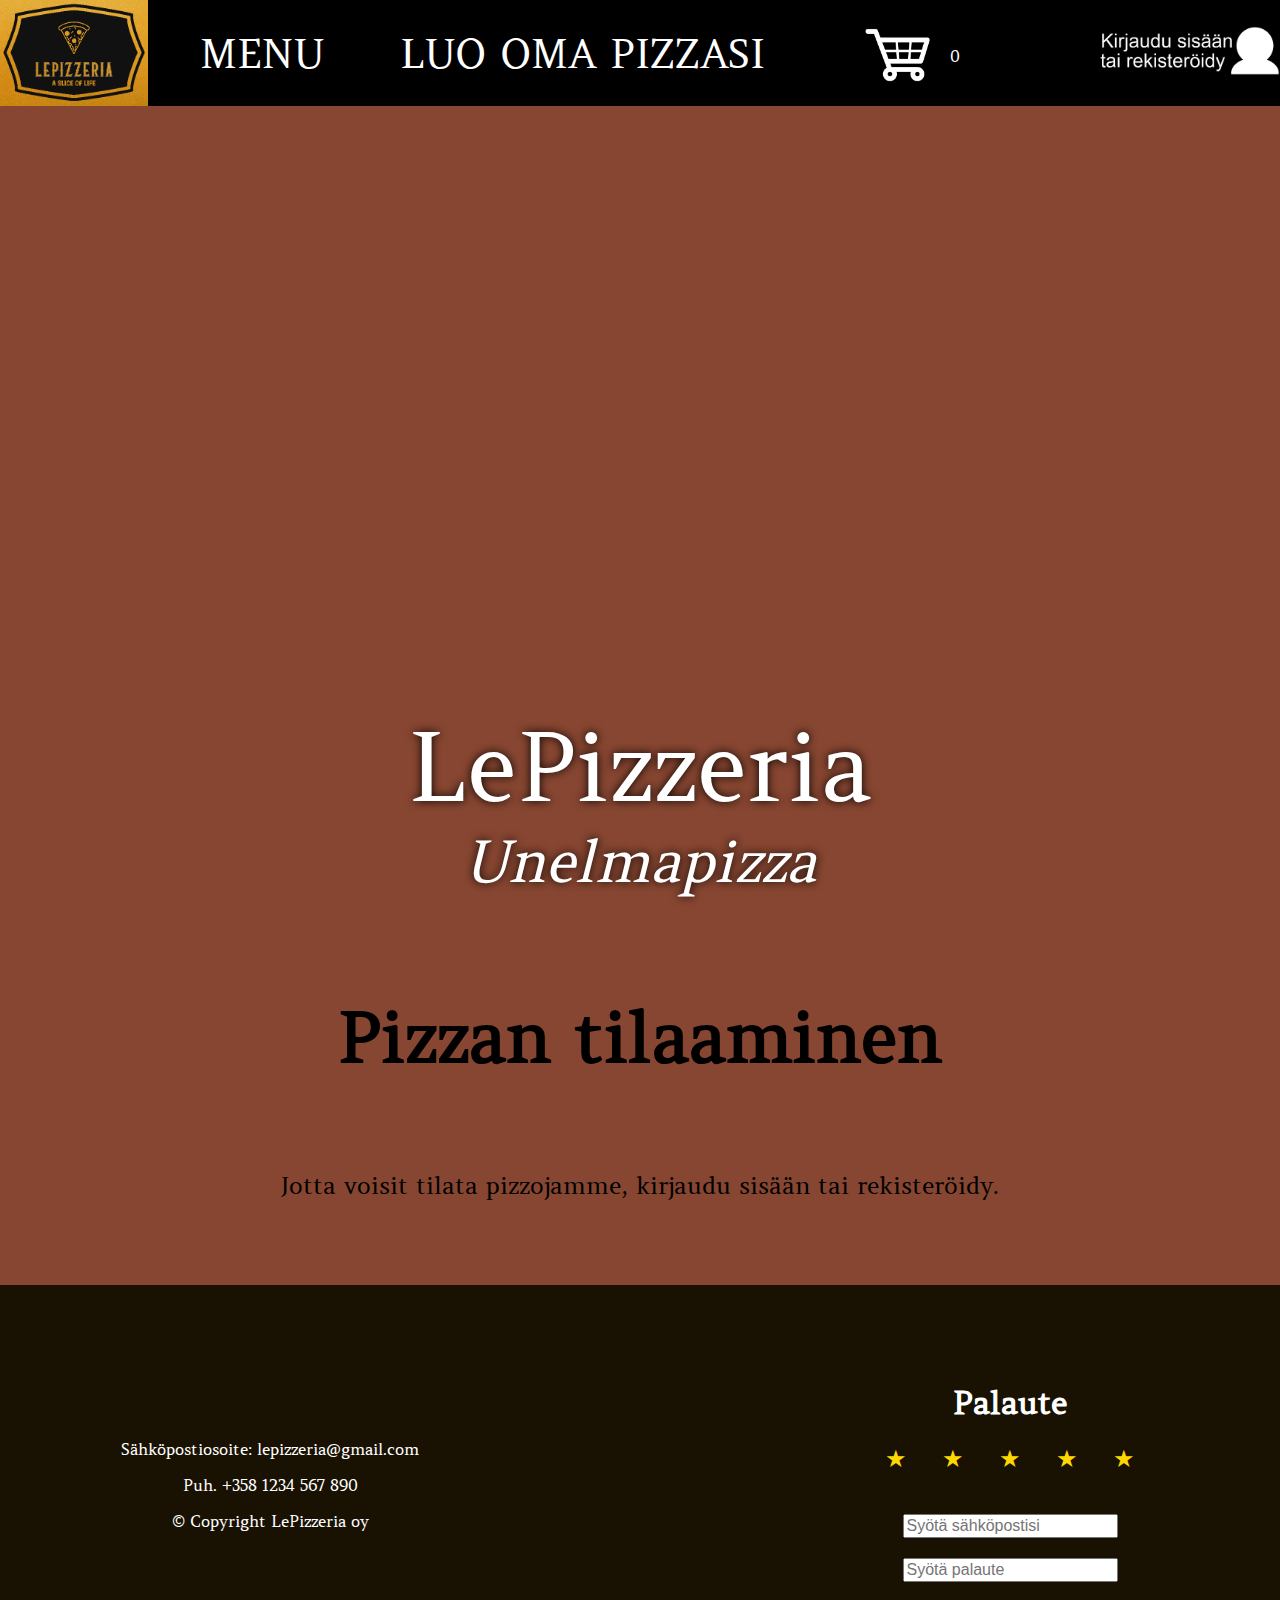
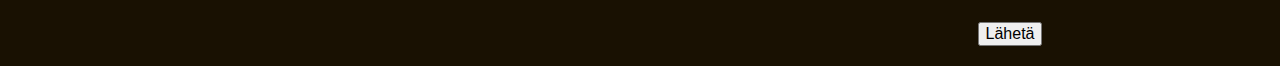
==== commit 508c96ae: "fixes" ====
--- a/site/create_pizza.html
+++ b/site/create_pizza.html
@@ -12,7 +12,9 @@
     <div class="row">
       <div class="leftCorner">
       </div>
+      
       <div class="topbar"> </div>
+      <div class="topbarline"> </div>
 
       <!-- KOTI NAPPI--> 
       <a href="index.html">
@@ -30,7 +32,6 @@
       </a>
 
       <!--OSTOSKORI-->
-      
         <div>
           <p id="amount_text" class="CartNum" style="color: white;"></p>
           <a href="ostoskori.html">
@@ -38,31 +39,28 @@
           </a>
         </div>
 
-      
+      <!--KIRJAUTUMINEN-->
       <div id="logged_in_page" class="row_right">
         <p id="username-text">null</p>
+        <p id="log-out-button" onClick='HandleEvent("log_out")'>Kirjaudu ulos</p>
+      </div>
       
-        <button id="log-out-button" onClick='HandleEvent("log_out")'>&nbsp;&nbsp;&nbsp;&nbsp;&nbsp;&nbsp;&nbsp;&nbsp;&nbsp;&nbsp;&nbsp;&nbsp;</button>
- 
-        <br>
-        <p></p>
-      </div>
       <div id="log_in_link" class="row_right">
         <p style="background-color: #020122;"></p>     
         <a href="log_in.html">
           <img src="img/user-account-icon.jpg" width="182" height="50">
         </a>
-        &nbsp;
-        <p style="background-color: #020122;"></p>
       </div>
     </div>
-    <header class="header" style="background-color: rgb(197, 150, 96) !important;">
+
+    <div class="headbox"> </div>
+    <header class="header" style="background-color: #874631;">
       <h1 class="heading">
-        Luo oma unelmapizzasi!
-        <i class="heading-subtext"> A slice of life</i>
+        LePizzeria
+        <i class="heading-subtext"> Unelmapizza</i>
       </h1>
     </header> 
-    <section class="center" style="background-color: rgb(197, 150, 96); top: -58px; position: relative;">
+    <section class="center" style="background-color: #874631; top: -58px; position: relative;">
       <h1 class="big">Pizzan tilaaminen</h1>
       <br>
       <form id="pizza_form_1" onsubmit="return false">
